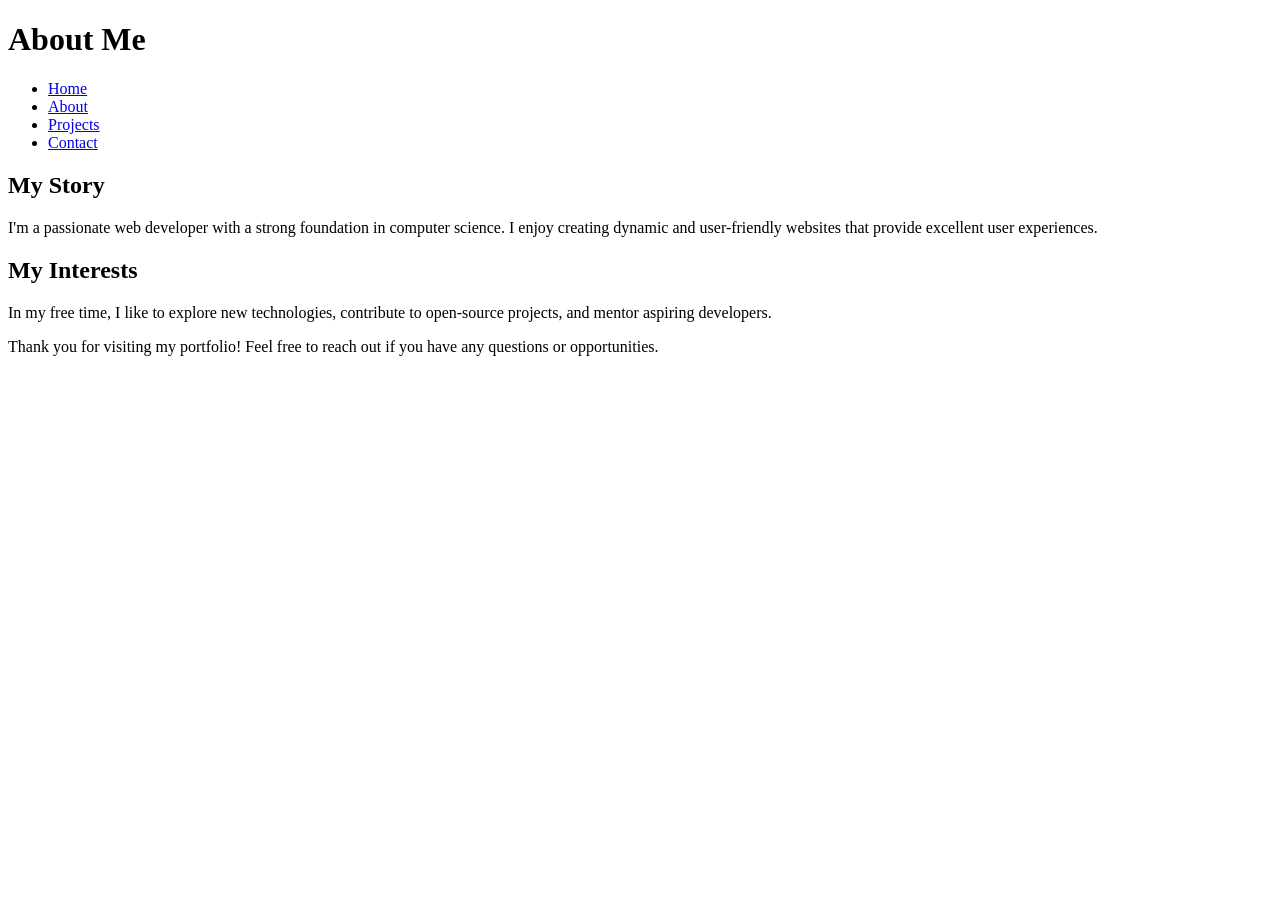
==== about.html @ 191ef120 "Add all the files" ====
<!DOCTYPE html>
<html lang="en">
<head>
    <meta charset="UTF-8">
    <meta name="description" content="About Me">
    <meta name="viewport" content="width=device-width, initial-scale=1.0">
    <title>About Me</title>
</head>
<body>
    <header>
        <h1>About Me</h1>
        <nav aria-label="Main Navigation">
            <ul>
                <li><a href="index.html">Home</a></li>
                <li><a href="about.html">About</a></li>
                <li><a href="projects.html">Projects</a></li>
                <li><a href="contact.html">Contact</a></li>
            </ul>
        </nav>
    </header>
    <main>
        <section>
            <h2>My Story</h2>
            <p>
                I'm a passionate web developer with a strong foundation in computer science. 
                I enjoy creating dynamic and user-friendly websites that provide excellent user 
                experiences.
            </p>
        </section>

        <section>
            <h2>My Interests</h2>
            <p>
                In my free time, I like to explore new technologies, contribute to open-source projects, and mentor aspiring developers.
            </p>
        </section>

    </main>
    <footer>
        <p>Thank you for visiting my portfolio! Feel free to 
            reach out if you have any questions or opportunities.
        </p>
    </footer>
</body>
</html>
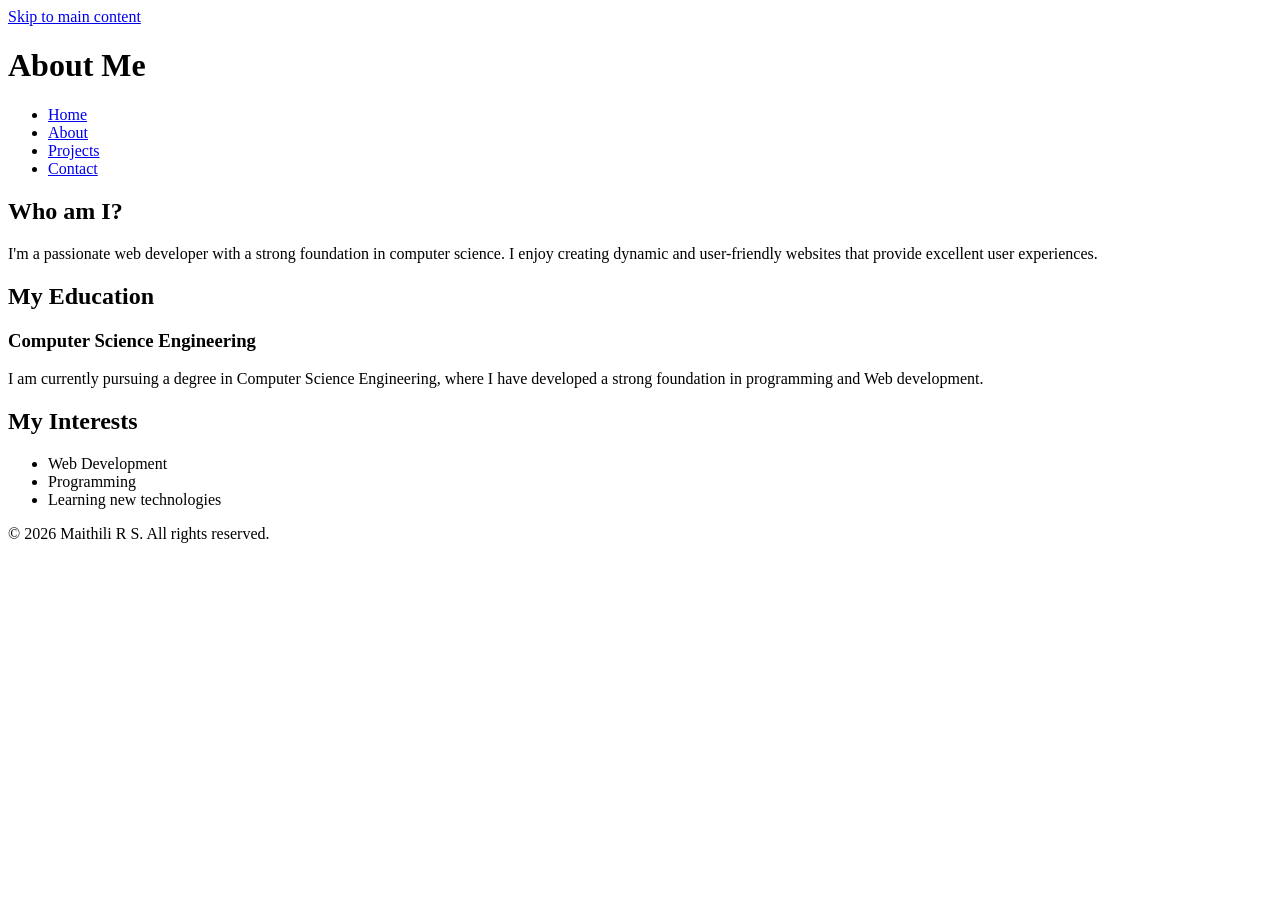
==== commit 49385590: "Updated the contents" ====
--- a/about.html
+++ b/about.html
@@ -2,25 +2,29 @@
 <html lang="en">
 <head>
     <meta charset="UTF-8">
-    <meta name="description" content="About Me">
+    <meta name="description" content="Learn more about Maithili R.S, a passionate 
+    web developer and computer science engineering student. Discover her story, interests
+     and what drives her in the world of technology.">
     <meta name="viewport" content="width=device-width, initial-scale=1.0">
+    <meta name="author" content="Maithili R.S">
     <title>About Me</title>
 </head>
 <body>
+    <a href="#main-content" class="skip-link">Skip to main content</a>
     <header>
         <h1>About Me</h1>
         <nav aria-label="Main Navigation">
             <ul>
                 <li><a href="index.html">Home</a></li>
-                <li><a href="about.html">About</a></li>
+                <li><a href="about.html" aria-current="page">About</a></li>
                 <li><a href="projects.html">Projects</a></li>
                 <li><a href="contact.html">Contact</a></li>
             </ul>
         </nav>
     </header>
-    <main>
-        <section>
-            <h2>My Story</h2>
+    <main id="main-content">
+        <section aria-labelledby="about-heading">
+            <h2 id="about-heading">Who am I?</h2>
             <p>
                 I'm a passionate web developer with a strong foundation in computer science. 
                 I enjoy creating dynamic and user-friendly websites that provide excellent user 
@@ -28,17 +32,28 @@
             </p>
         </section>
 
-        <section>
-            <h2>My Interests</h2>
-            <p>
-                In my free time, I like to explore new technologies, contribute to open-source projects, and mentor aspiring developers.
-            </p>
+        <section aria-labelledby="education-heading">
+            <h2 id="education-heading">My Education</h2>
+            <article>
+                <h3>Computer Science Engineering</h3>
+                <p>
+                    I am currently pursuing a degree in Computer Science Engineering, where I
+                    have developed a strong foundation in programming and Web development.
+                </p>
+            </article>
         </section>
 
+        <aside aria-labelledby="interests-heading">
+            <h2 id="interests-heading">My Interests</h2>
+           <ul>
+                <li>Web Development</li>
+                <li>Programming</li>
+                <li>Learning new technologies</li>
+            </ul>
     </main>
     <footer>
-        <p>Thank you for visiting my portfolio! Feel free to 
-            reach out if you have any questions or opportunities.
+        <p>
+            &copy; 2026 Maithili R S. All rights reserved.
         </p>
     </footer>
 </body>
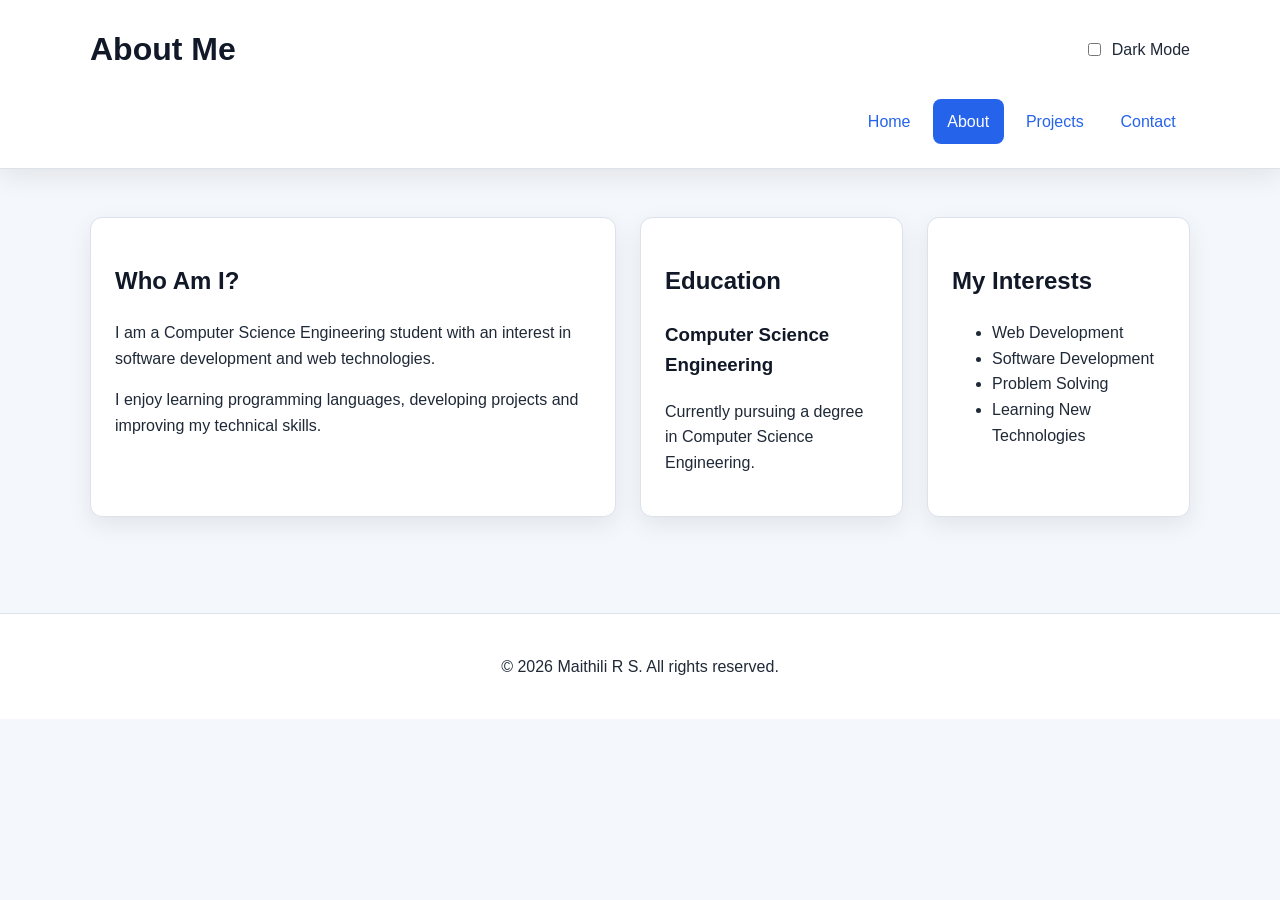
==== commit 2609ca71: "updating the files" ====
--- a/about.html
+++ b/about.html
@@ -1,60 +1,117 @@
 <!DOCTYPE html>
 <html lang="en">
+
 <head>
     <meta charset="UTF-8">
-    <meta name="description" content="Learn more about Maithili R.S, a passionate 
-    web developer and computer science engineering student. Discover her story, interests
-     and what drives her in the world of technology.">
+
     <meta name="viewport" content="width=device-width, initial-scale=1.0">
-    <meta name="author" content="Maithili R.S">
-    <title>About Me</title>
+
+    <meta name="description"
+        content="Learn more about Maithili R S, a Computer Science Engineering student interested in technology and web development.">
+
+    <meta name="author" content="Maithili R S">
+
+    <title>About Me | Maithili R S</title>
+
+    <link rel="stylesheet" href="style.css">
 </head>
+
 <body>
-    <a href="#main-content" class="skip-link">Skip to main content</a>
-    <header>
-        <h1>About Me</h1>
-        <nav aria-label="Main Navigation">
+
+    <a class="skip-link" href="#main-content">Skip to main content</a>
+
+    <header class="site-header">
+
+        <div class="header-container">
+
+            <div class="brand">
+                <h1>About Me</h1>
+            </div>
+
+            <div class="theme-control">
+                <input type="checkbox" id="theme-toggle">
+                <label for="theme-toggle">Dark Mode</label>
+            </div>
+
+        </div>
+
+        <nav class="main-nav" aria-label="Main navigation">
             <ul>
-                <li><a href="index.html">Home</a></li>
-                <li><a href="about.html" aria-current="page">About</a></li>
-                <li><a href="projects.html">Projects</a></li>
-                <li><a href="contact.html">Contact</a></li>
+                <li>
+                    <a href="index.html">Home</a>
+                </li>
+
+                <li>
+                    <a href="about.html" aria-current="page">About</a>
+                </li>
+
+                <li>
+                    <a href="projects.html">Projects</a>
+                </li>
+
+                <li>
+                    <a href="contact.html">Contact</a>
+                </li>
             </ul>
         </nav>
+
     </header>
-    <main id="main-content">
-        <section aria-labelledby="about-heading">
-            <h2 id="about-heading">Who am I?</h2>
-            <p>
-                I'm a passionate web developer with a strong foundation in computer science. 
-                I enjoy creating dynamic and user-friendly websites that provide excellent user 
-                experiences.
-            </p>
-        </section>
 
-        <section aria-labelledby="education-heading">
-            <h2 id="education-heading">My Education</h2>
-            <article>
-                <h3>Computer Science Engineering</h3>
+    <main id="main-content" class="container">
+
+        <div class="page-grid">
+
+            <section class="card" aria-labelledby="about-heading">
+
+                <h2 id="about-heading">Who Am I?</h2>
+
                 <p>
-                    I am currently pursuing a degree in Computer Science Engineering, where I
-                    have developed a strong foundation in programming and Web development.
+                    I am a Computer Science Engineering student with an interest
+                    in software development and web technologies.
                 </p>
-            </article>
-        </section>
 
-        <aside aria-labelledby="interests-heading">
-            <h2 id="interests-heading">My Interests</h2>
-           <ul>
-                <li>Web Development</li>
-                <li>Programming</li>
-                <li>Learning new technologies</li>
-            </ul>
+                <p>
+                    I enjoy learning programming languages, developing projects
+                    and improving my technical skills.
+                </p>
+
+            </section>
+
+            <section class="card" aria-labelledby="education-heading">
+
+                <h2 id="education-heading">Education</h2>
+
+                <article>
+                    <h3>Computer Science Engineering</h3>
+
+                    <p>
+                        Currently pursuing a degree in Computer Science Engineering.
+                    </p>
+                </article>
+
+            </section>
+
+            <aside class="card" aria-labelledby="interests-heading">
+
+                <h2 id="interests-heading">My Interests</h2>
+
+                <ul>
+                    <li>Web Development</li>
+                    <li>Software Development</li>
+                    <li>Problem Solving</li>
+                    <li>Learning New Technologies</li>
+                </ul>
+
+            </aside>
+
+        </div>
+
     </main>
-    <footer>
-        <p>
-            &copy; 2026 Maithili R S. All rights reserved.
-        </p>
+
+    <footer class="site-footer">
+        <p>&copy; 2026 Maithili R S. All rights reserved.</p>
     </footer>
+
 </body>
+
 </html>
--- a/style.css
+++ b/style.css
@@ -0,0 +1,471 @@
+/* =========================================
+   CSS VARIABLES - LIGHT THEME
+   ========================================= */
+
+:root {
+    --bg-color: #f4f7fb;
+    --surface-color: #ffffff;
+    --text-color: #1f2937;
+    --heading-color: #111827;
+    --primary-color: #2563eb;
+    --primary-hover: #1d4ed8;
+    --border-color: #dbe2ea;
+    --shadow: 0 8px 24px rgba(0, 0, 0, 0.08);
+
+    --max-width: 1100px;
+    --spacing-small: 0.75rem;
+    --spacing-medium: 1.5rem;
+    --spacing-large: 3rem;
+
+    --radius: 12px;
+}
+
+
+/* =========================================
+   DARK THEME
+   ========================================= */
+
+body:has(#theme-toggle:checked) {
+    --bg-color: #111827;
+    --surface-color: #1f2937;
+    --text-color: #e5e7eb;
+    --heading-color: #ffffff;
+    --primary-color: #60a5fa;
+    --primary-hover: #93c5fd;
+    --border-color: #374151;
+    --shadow: 0 8px 24px rgba(0, 0, 0, 0.3);
+}
+
+
+/* =========================================
+   BASIC RESET
+   ========================================= */
+
+* {
+    box-sizing: border-box;
+}
+
+html {
+    scroll-behavior: smooth;
+}
+
+body {
+    margin: 0;
+    font-family: Arial, Helvetica, sans-serif;
+    line-height: 1.6;
+    background-color: var(--bg-color);
+    color: var(--text-color);
+    transition:
+        background-color 0.3s ease,
+        color 0.3s ease;
+}
+
+img {
+    max-width: 100%;
+    display: block;
+}
+
+a {
+    color: var(--primary-color);
+}
+
+a:hover {
+    color: var(--primary-hover);
+}
+
+
+/* =========================================
+   SKIP LINK
+   ========================================= */
+
+.skip-link {
+    position: absolute;
+    left: -9999px;
+    top: 0;
+}
+
+.skip-link:focus {
+    left: 1rem;
+    top: 1rem;
+    padding: 0.75rem 1rem;
+    background-color: var(--surface-color);
+    color: var(--text-color);
+    z-index: 1000;
+}
+
+
+/* =========================================
+   HEADER
+   ========================================= */
+
+.site-header {
+    background-color: var(--surface-color);
+    border-bottom: 1px solid var(--border-color);
+    box-shadow: var(--shadow);
+}
+
+.header-container {
+    width: min(100% - 2rem, var(--max-width));
+    margin-inline: auto;
+
+    /* FLEXBOX */
+    display: flex;
+    flex-direction: column;
+    gap: var(--spacing-medium);
+    padding-block: var(--spacing-medium);
+}
+
+.brand h1 {
+    margin: 0;
+    color: var(--heading-color);
+}
+
+.brand p {
+    margin: 0.25rem 0 0;
+}
+
+
+/* =========================================
+   DARK MODE CONTROL
+   ========================================= */
+
+.theme-control {
+    display: flex;
+    align-items: center;
+    gap: 0.5rem;
+}
+
+.theme-control input {
+    width: auto;
+}
+
+
+/* =========================================
+   NAVIGATION - FLEXBOX
+   ========================================= */
+
+.main-nav {
+    width: min(100% - 2rem, var(--max-width));
+    margin-inline: auto;
+    padding-bottom: var(--spacing-medium);
+}
+
+.main-nav ul {
+    list-style: none;
+    padding: 0;
+    margin: 0;
+
+    /* FLEXBOX */
+    display: flex;
+    flex-wrap: wrap;
+    justify-content: center;
+    gap: 0.5rem;
+}
+
+.main-nav a {
+    display: block;
+    padding: 0.6rem 0.9rem;
+    text-decoration: none;
+    border-radius: 8px;
+}
+
+.main-nav a:hover,
+.main-nav a[aria-current="page"] {
+    background-color: var(--primary-color);
+    color: white;
+}
+
+
+/* =========================================
+   MAIN CONTAINER
+   ========================================= */
+
+.container {
+    width: min(100% - 2rem, var(--max-width));
+    margin-inline: auto;
+    padding-block: var(--spacing-large);
+}
+
+
+/* =========================================
+   HERO
+   ========================================= */
+
+.hero {
+    background-color: var(--surface-color);
+    border: 1px solid var(--border-color);
+    border-radius: var(--radius);
+    padding: var(--spacing-large);
+    box-shadow: var(--shadow);
+    margin-bottom: var(--spacing-large);
+}
+
+.hero-content {
+    max-width: 750px;
+}
+
+.hero h2,
+section h2,
+.card h2,
+.card h3,
+.project-card h3 {
+    color: var(--heading-color);
+}
+
+.hero h2 {
+    font-size: clamp(2rem, 7vw, 3.5rem);
+    line-height: 1.1;
+}
+
+
+/* =========================================
+   BUTTON
+   ========================================= */
+
+.button,
+button {
+    display: inline-block;
+    border: none;
+    border-radius: 8px;
+    padding: 0.75rem 1.25rem;
+
+    background-color: var(--primary-color);
+    color: white;
+
+    font: inherit;
+    font-weight: 600;
+    text-decoration: none;
+    cursor: pointer;
+}
+
+.button:hover,
+button:hover {
+    background-color: var(--primary-hover);
+    color: white;
+}
+
+
+/* =========================================
+   CSS GRID - SKILLS
+   ========================================= */
+
+.skills-grid {
+
+    /* CSS GRID */
+    display: grid;
+
+    grid-template-columns: 1fr;
+    gap: var(--spacing-medium);
+}
+
+.card {
+    background-color: var(--surface-color);
+    border: 1px solid var(--border-color);
+    border-radius: var(--radius);
+    padding: var(--spacing-medium);
+    box-shadow: var(--shadow);
+}
+
+
+/* =========================================
+   ABOUT PAGE - CSS GRID
+   ========================================= */
+
+.page-grid {
+
+    /* CSS GRID */
+    display: grid;
+
+    grid-template-columns: 1fr;
+    gap: var(--spacing-medium);
+}
+
+.page-grid .card {
+    min-height: 100%;
+}
+
+
+/* =========================================
+   PROJECTS - CSS GRID
+   ========================================= */
+
+.projects-grid {
+
+    /* CSS GRID */
+    display: grid;
+
+    grid-template-columns: 1fr;
+    gap: var(--spacing-medium);
+}
+
+.project-card {
+    background-color: var(--surface-color);
+    border: 1px solid var(--border-color);
+    border-radius: var(--radius);
+    padding: var(--spacing-medium);
+    box-shadow: var(--shadow);
+
+    /* FLEXBOX */
+    display: flex;
+    flex-direction: column;
+    justify-content: space-between;
+}
+
+.project-card:hover,
+.card:hover {
+    transform: translateY(-3px);
+    transition: transform 0.2s ease;
+}
+
+
+/* =========================================
+   CONTACT FORM
+   ========================================= */
+
+.contact-section {
+    max-width: 800px;
+    margin-inline: auto;
+}
+
+form {
+    margin-top: var(--spacing-medium);
+}
+
+fieldset {
+    border: 1px solid var(--border-color);
+    border-radius: var(--radius);
+    padding: var(--spacing-medium);
+    background-color: var(--surface-color);
+    box-shadow: var(--shadow);
+}
+
+legend {
+    padding-inline: 0.5rem;
+    font-weight: bold;
+    color: var(--heading-color);
+}
+
+
+/* CSS GRID FOR FORM */
+
+.form-grid {
+
+    /* CSS GRID */
+    display: grid;
+
+    grid-template-columns: 1fr;
+    gap: 1rem;
+}
+
+.form-grid p {
+    margin: 0;
+}
+
+.form-grid label {
+    display: block;
+    margin-bottom: 0.35rem;
+    font-weight: 600;
+}
+
+input,
+textarea {
+    width: 100%;
+    padding: 0.75rem;
+    border: 1px solid var(--border-color);
+    border-radius: 8px;
+
+    background-color: var(--bg-color);
+    color: var(--text-color);
+
+    font: inherit;
+}
+
+textarea {
+    resize: vertical;
+}
+
+button {
+    margin-top: 1rem;
+}
+
+
+/* =========================================
+   FOOTER
+   ========================================= */
+
+.site-footer {
+    margin-top: var(--spacing-large);
+    padding: var(--spacing-medium);
+    text-align: center;
+
+    background-color: var(--surface-color);
+    border-top: 1px solid var(--border-color);
+}
+
+
+/* =========================================
+   TABLET - MOBILE FIRST RESPONSIVENESS
+   ========================================= */
+
+@media (min-width: 600px) {
+
+    .header-container {
+        flex-direction: row;
+        justify-content: space-between;
+        align-items: center;
+    }
+
+    .skills-grid {
+        grid-template-columns: repeat(2, 1fr);
+    }
+
+    .page-grid {
+        grid-template-columns: repeat(2, 1fr);
+    }
+
+    .projects-grid {
+        grid-template-columns: repeat(2, 1fr);
+    }
+
+    .form-grid {
+        grid-template-columns: repeat(2, 1fr);
+    }
+
+    .full-width {
+        grid-column: 1 / -1;
+    }
+}
+
+
+/* =========================================
+   DESKTOP
+   ========================================= */
+
+@media (min-width: 900px) {
+
+    .projects-grid {
+        grid-template-columns: repeat(3, 1fr);
+    }
+
+    .page-grid {
+        grid-template-columns: 2fr 1fr 1fr;
+    }
+
+    .hero {
+        padding: 4rem;
+    }
+
+    .main-nav ul {
+        justify-content: flex-end;
+    }
+}
+
+
+/* =========================================
+   ACCESSIBILITY
+   ========================================= */
+
+:focus-visible {
+    outline: 3px solid var(--primary-color);
+    outline-offset: 3px;
+}
